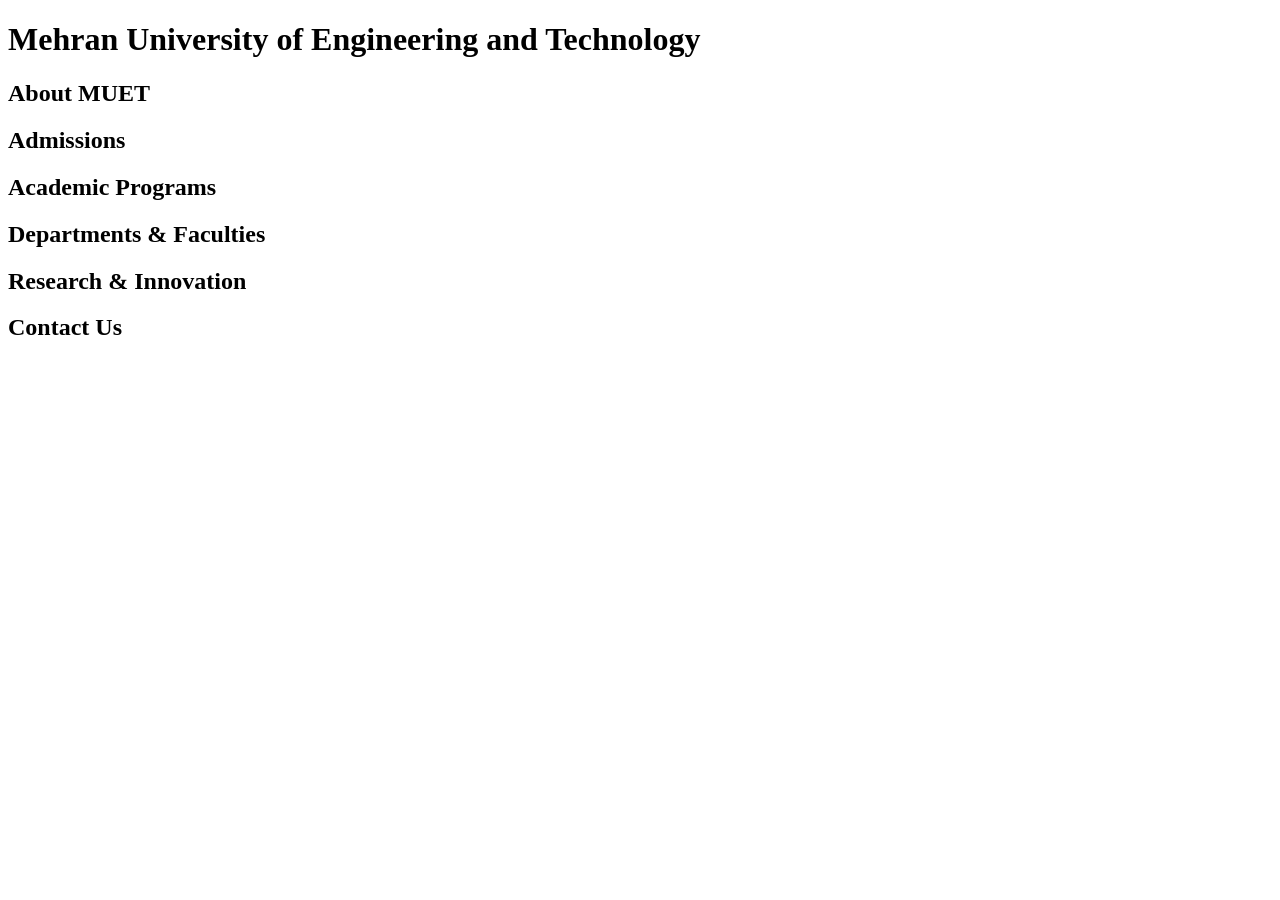
==== HTML TUTORIAL/index.html @ f73c81eb "about headings" ====
<!DOCTYPE html>
<html lang="en">
<head>
    <meta charset="UTF-8">
    <meta name="viewport" content="width=device-width, initial-scale=1.0">
    <title>Document</title>
</head>
<body>
    <h1>Mehran University of Engineering and Technology</h1>

     <h2>About MUET</h2>

<h2>Admissions</h2> 

<h2>Academic Programs</h2>

<h2>Departments & Faculties</h2>

<h2>Research & Innovation</h2>

<h2>Contact Us</h2>
</body>
</html>
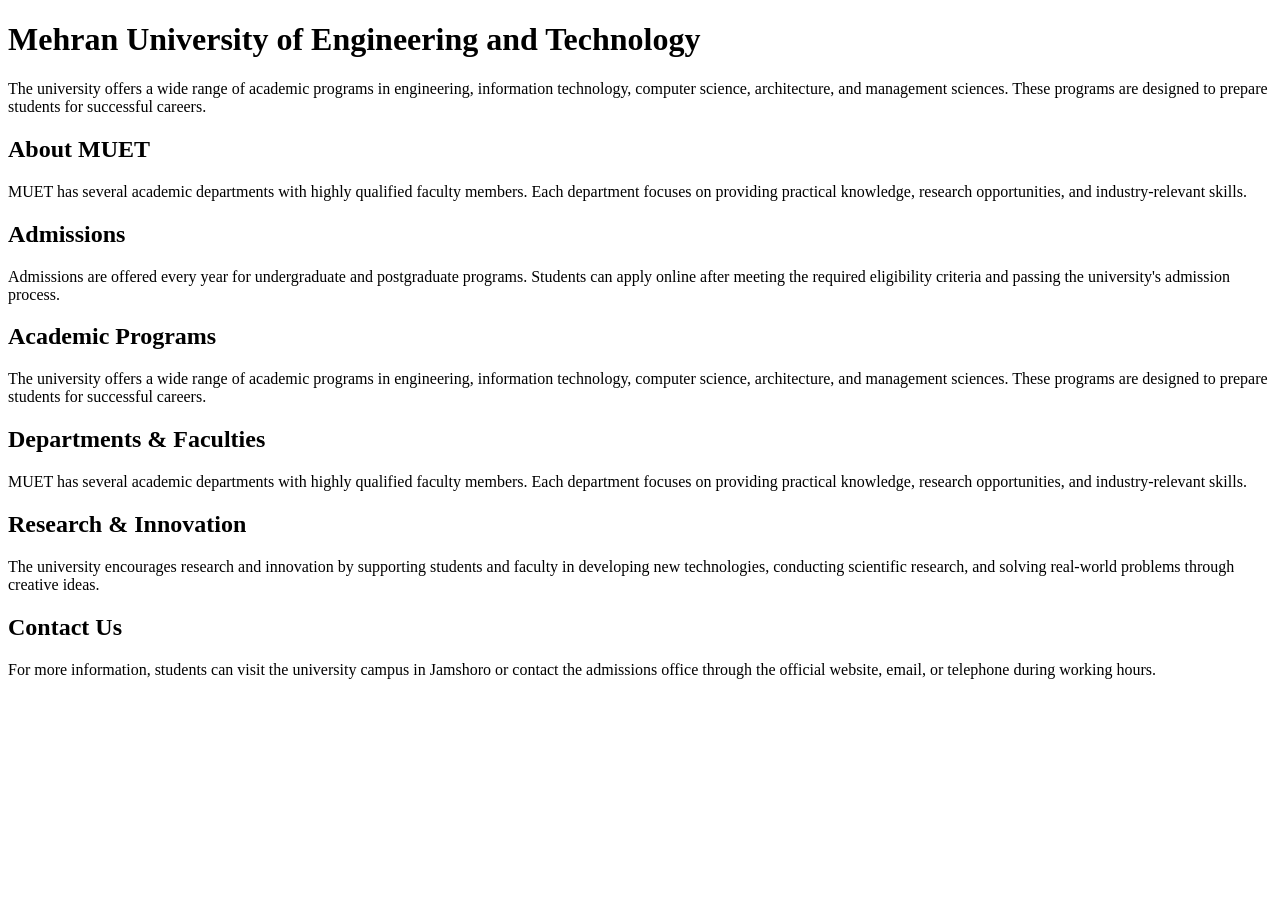
==== commit fe3a32ce: "about paragraphs" ====
--- a/HTML TUTORIAL/index.html
+++ b/HTML TUTORIAL/index.html
@@ -7,17 +7,38 @@
 </head>
 <body>
     <h1>Mehran University of Engineering and Technology</h1>
+    <p>
+The university offers a wide range of academic programs in engineering, information technology, computer science, architecture, and management sciences. These programs are designed to prepare students for successful careers.
+</p>
 
      <h2>About MUET</h2>
+     <p>
+MUET has several academic departments with highly qualified faculty members. Each department focuses on providing practical knowledge, research opportunities, and industry-relevant skills.
+</p>
 
 <h2>Admissions</h2> 
+<p>
+Admissions are offered every year for undergraduate and postgraduate programs. Students can apply online after meeting the required eligibility criteria and passing the university's admission process.
+</p>
 
 <h2>Academic Programs</h2>
+<p>
+The university offers a wide range of academic programs in engineering, information technology, computer science, architecture, and management sciences. These programs are designed to prepare students for successful careers.
+</p>
 
 <h2>Departments & Faculties</h2>
+<p>
+MUET has several academic departments with highly qualified faculty members. Each department focuses on providing practical knowledge, research opportunities, and industry-relevant skills.
+</p>
 
 <h2>Research & Innovation</h2>
+<p>
+The university encourages research and innovation by supporting students and faculty in developing new technologies, conducting scientific research, and solving real-world problems through creative ideas.
+</p>
 
 <h2>Contact Us</h2>
+<p>
+For more information, students can visit the university campus in Jamshoro or contact the admissions office through the official website, email, or telephone during working hours.
+</p>
 </body>
 </html>
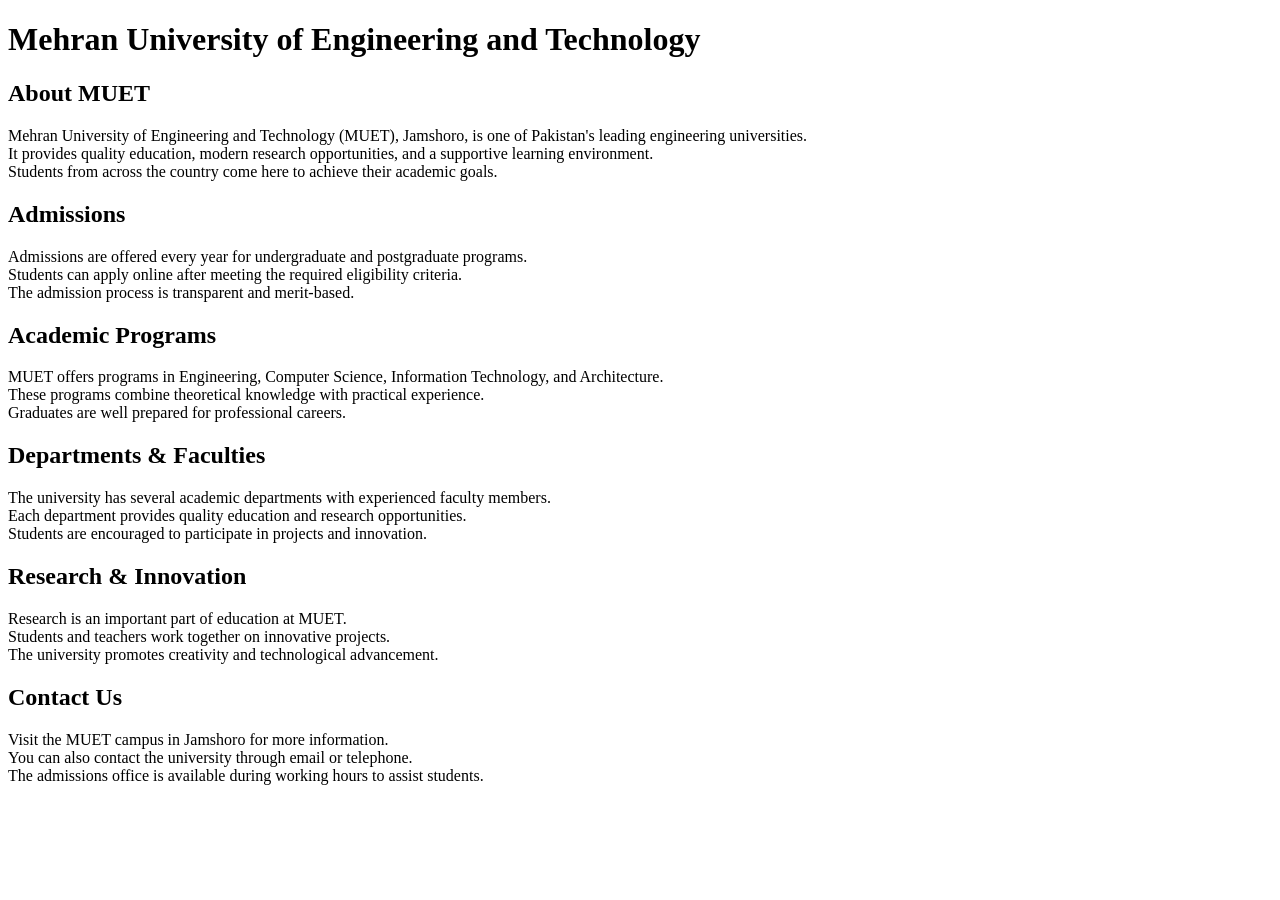
==== commit e175c16a: "br tags" ====
--- a/HTML TUTORIAL/index.html
+++ b/HTML TUTORIAL/index.html
@@ -7,38 +7,47 @@
 </head>
 <body>
     <h1>Mehran University of Engineering and Technology</h1>
-    <p>
-The university offers a wide range of academic programs in engineering, information technology, computer science, architecture, and management sciences. These programs are designed to prepare students for successful careers.
+
+<h2>About MUET</h2>
+<p>
+Mehran University of Engineering and Technology (MUET), Jamshoro, is one of Pakistan's leading engineering universities.<br>
+It provides quality education, modern research opportunities, and a supportive learning environment.<br>
+Students from across the country come here to achieve their academic goals.
 </p>
 
-     <h2>About MUET</h2>
-     <p>
-MUET has several academic departments with highly qualified faculty members. Each department focuses on providing practical knowledge, research opportunities, and industry-relevant skills.
-</p>
-
-<h2>Admissions</h2> 
+<h2>Admissions</h2>
 <p>
-Admissions are offered every year for undergraduate and postgraduate programs. Students can apply online after meeting the required eligibility criteria and passing the university's admission process.
+Admissions are offered every year for undergraduate and postgraduate programs.<br>
+Students can apply online after meeting the required eligibility criteria.<br>
+The admission process is transparent and merit-based.
 </p>
 
 <h2>Academic Programs</h2>
 <p>
-The university offers a wide range of academic programs in engineering, information technology, computer science, architecture, and management sciences. These programs are designed to prepare students for successful careers.
+MUET offers programs in Engineering, Computer Science, Information Technology, and Architecture.<br>
+These programs combine theoretical knowledge with practical experience.<br>
+Graduates are well prepared for professional careers.
 </p>
 
 <h2>Departments & Faculties</h2>
 <p>
-MUET has several academic departments with highly qualified faculty members. Each department focuses on providing practical knowledge, research opportunities, and industry-relevant skills.
+The university has several academic departments with experienced faculty members.<br>
+Each department provides quality education and research opportunities.<br>
+Students are encouraged to participate in projects and innovation.
 </p>
 
 <h2>Research & Innovation</h2>
 <p>
-The university encourages research and innovation by supporting students and faculty in developing new technologies, conducting scientific research, and solving real-world problems through creative ideas.
+Research is an important part of education at MUET.<br>
+Students and teachers work together on innovative projects.<br>
+The university promotes creativity and technological advancement.
 </p>
 
 <h2>Contact Us</h2>
 <p>
-For more information, students can visit the university campus in Jamshoro or contact the admissions office through the official website, email, or telephone during working hours.
+Visit the MUET campus in Jamshoro for more information.<br>
+You can also contact the university through email or telephone.<br>
+The admissions office is available during working hours to assist students.
 </p>
 </body>
 </html>
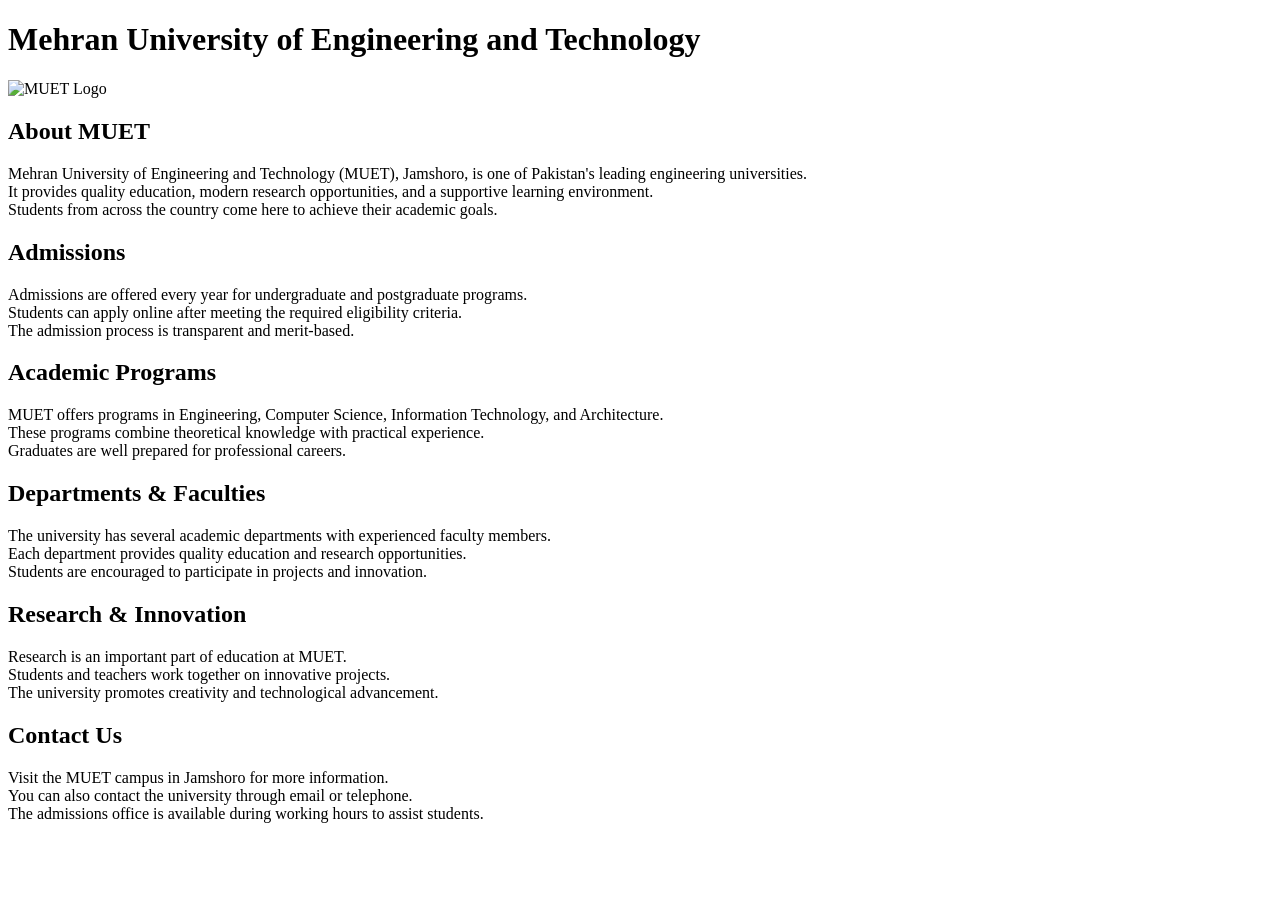
==== commit 7f471db0: "image updation" ====
--- a/HTML TUTORIAL/index.html
+++ b/HTML TUTORIAL/index.html
@@ -1,53 +1,58 @@
 <!DOCTYPE html>
-<html lang="en">
+<html>
 <head>
-    <meta charset="UTF-8">
-    <meta name="viewport" content="width=device-width, initial-scale=1.0">
-    <title>Document</title>
+    <title>Mehran University</title>
 </head>
 <body>
+
     <h1>Mehran University of Engineering and Technology</h1>
 
-<h2>About MUET</h2>
-<p>
-Mehran University of Engineering and Technology (MUET), Jamshoro, is one of Pakistan's leading engineering universities.<br>
-It provides quality education, modern research opportunities, and a supportive learning environment.<br>
-Students from across the country come here to achieve their academic goals.
-</p>
+    <img src="https://i.tribune.com.pk/media/images/1161162-Untitledx-1471026659/1161162-Untitledx-1471026659.jpg"
+         alt="MUET Logo"
+         width="500"
+         height="250">
 
-<h2>Admissions</h2>
-<p>
-Admissions are offered every year for undergraduate and postgraduate programs.<br>
-Students can apply online after meeting the required eligibility criteria.<br>
-The admission process is transparent and merit-based.
-</p>
+    <h2>About MUET</h2>
+    <p>
+        Mehran University of Engineering and Technology (MUET), Jamshoro, is one of Pakistan's leading engineering universities.<br>
+        It provides quality education, modern research opportunities, and a supportive learning environment.<br>
+        Students from across the country come here to achieve their academic goals.
+    </p>
 
-<h2>Academic Programs</h2>
-<p>
-MUET offers programs in Engineering, Computer Science, Information Technology, and Architecture.<br>
-These programs combine theoretical knowledge with practical experience.<br>
-Graduates are well prepared for professional careers.
-</p>
+    <h2>Admissions</h2>
+    <p>
+        Admissions are offered every year for undergraduate and postgraduate programs.<br>
+        Students can apply online after meeting the required eligibility criteria.<br>
+        The admission process is transparent and merit-based.
+    </p>
 
-<h2>Departments & Faculties</h2>
-<p>
-The university has several academic departments with experienced faculty members.<br>
-Each department provides quality education and research opportunities.<br>
-Students are encouraged to participate in projects and innovation.
-</p>
+    <h2>Academic Programs</h2>
+    <p>
+        MUET offers programs in Engineering, Computer Science, Information Technology, and Architecture.<br>
+        These programs combine theoretical knowledge with practical experience.<br>
+        Graduates are well prepared for professional careers.
+    </p>
 
-<h2>Research & Innovation</h2>
-<p>
-Research is an important part of education at MUET.<br>
-Students and teachers work together on innovative projects.<br>
-The university promotes creativity and technological advancement.
-</p>
+    <h2>Departments & Faculties</h2>
+    <p>
+        The university has several academic departments with experienced faculty members.<br>
+        Each department provides quality education and research opportunities.<br>
+        Students are encouraged to participate in projects and innovation.
+    </p>
 
-<h2>Contact Us</h2>
-<p>
-Visit the MUET campus in Jamshoro for more information.<br>
-You can also contact the university through email or telephone.<br>
-The admissions office is available during working hours to assist students.
-</p>
+    <h2>Research & Innovation</h2>
+    <p>
+        Research is an important part of education at MUET.<br>
+        Students and teachers work together on innovative projects.<br>
+        The university promotes creativity and technological advancement.
+    </p>
+
+    <h2>Contact Us</h2>
+    <p>
+        Visit the MUET campus in Jamshoro for more information.<br>
+        You can also contact the university through email or telephone.<br>
+        The admissions office is available during working hours to assist students.
+    </p>
+
 </body>
 </html>
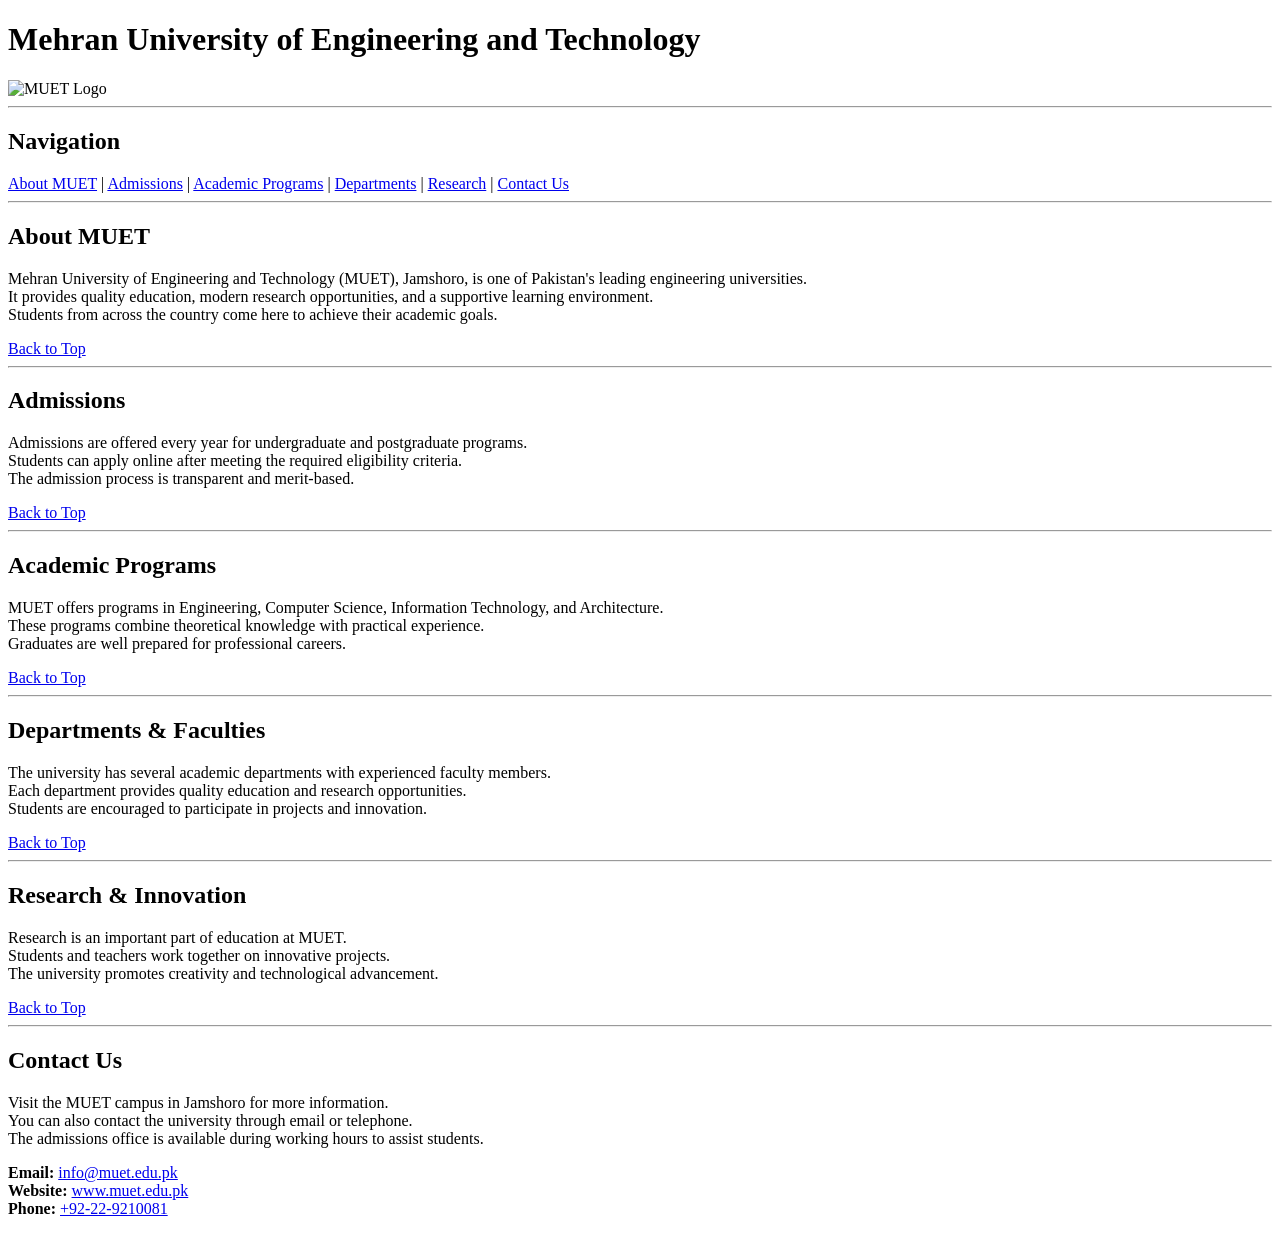
==== commit 1aef3af8: "a tags(anchar lin)" ====
--- a/HTML TUTORIAL/index.html
+++ b/HTML TUTORIAL/index.html
@@ -1,7 +1,7 @@
 <!DOCTYPE html>
 <html>
 <head>
-    <title>Mehran University</title>
+    <title>Mehran University of Engineering and Technology</title>
 </head>
 <body>
 
@@ -12,47 +12,98 @@
          width="500"
          height="250">
 
-    <h2>About MUET</h2>
+    <hr>
+
+    <!-- Navigation Menu -->
+    <h2>Navigation</h2>
+
+    <a href="#about">About MUET</a> |
+    <a href="#admission">Admissions</a> |
+    <a href="#programs">Academic Programs</a> |
+    <a href="#departments">Departments</a> |
+    <a href="#research">Research</a> |
+    <a href="#contact">Contact Us</a>
+
+    <hr>
+
+    <!-- About -->
+    <h2 id="about">About MUET</h2>
     <p>
         Mehran University of Engineering and Technology (MUET), Jamshoro, is one of Pakistan's leading engineering universities.<br>
         It provides quality education, modern research opportunities, and a supportive learning environment.<br>
         Students from across the country come here to achieve their academic goals.
     </p>
 
-    <h2>Admissions</h2>
+    <a href="#top">Back to Top</a>
+
+    <hr>
+
+    <!-- Admissions -->
+    <h2 id="admission">Admissions</h2>
     <p>
         Admissions are offered every year for undergraduate and postgraduate programs.<br>
         Students can apply online after meeting the required eligibility criteria.<br>
         The admission process is transparent and merit-based.
     </p>
 
-    <h2>Academic Programs</h2>
+    <a href="#top">Back to Top</a>
+
+    <hr>
+
+    <!-- Academic Programs -->
+    <h2 id="programs">Academic Programs</h2>
     <p>
         MUET offers programs in Engineering, Computer Science, Information Technology, and Architecture.<br>
         These programs combine theoretical knowledge with practical experience.<br>
         Graduates are well prepared for professional careers.
     </p>
 
-    <h2>Departments & Faculties</h2>
+    <a href="#top">Back to Top</a>
+
+    <hr>
+
+    <!-- Departments -->
+    <h2 id="departments">Departments & Faculties</h2>
     <p>
         The university has several academic departments with experienced faculty members.<br>
         Each department provides quality education and research opportunities.<br>
         Students are encouraged to participate in projects and innovation.
     </p>
 
-    <h2>Research & Innovation</h2>
+    <a href="#top">Back to Top</a>
+
+    <hr>
+
+    <!-- Research -->
+    <h2 id="research">Research & Innovation</h2>
     <p>
         Research is an important part of education at MUET.<br>
         Students and teachers work together on innovative projects.<br>
         The university promotes creativity and technological advancement.
     </p>
 
-    <h2>Contact Us</h2>
+    <a href="#top">Back to Top</a>
+
+    <hr>
+
+    <!-- Contact -->
+    <h2 id="contact">Contact Us</h2>
     <p>
         Visit the MUET campus in Jamshoro for more information.<br>
         You can also contact the university through email or telephone.<br>
         The admissions office is available during working hours to assist students.
     </p>
 
+    <p>
+        <b>Email:</b>
+        <a href="mailto:info@muet.edu.pk">info@muet.edu.pk</a><br>
+
+        <b>Website:</b>
+        <a href="https://www.muet.edu.pk" target="_blank">www.muet.edu.pk</a><br>
+
+        <b>Phone:</b>
+        <a href="tel:+92229210081">+92-22-9210081</a>
+    </p>
+
 </body>
 </html>
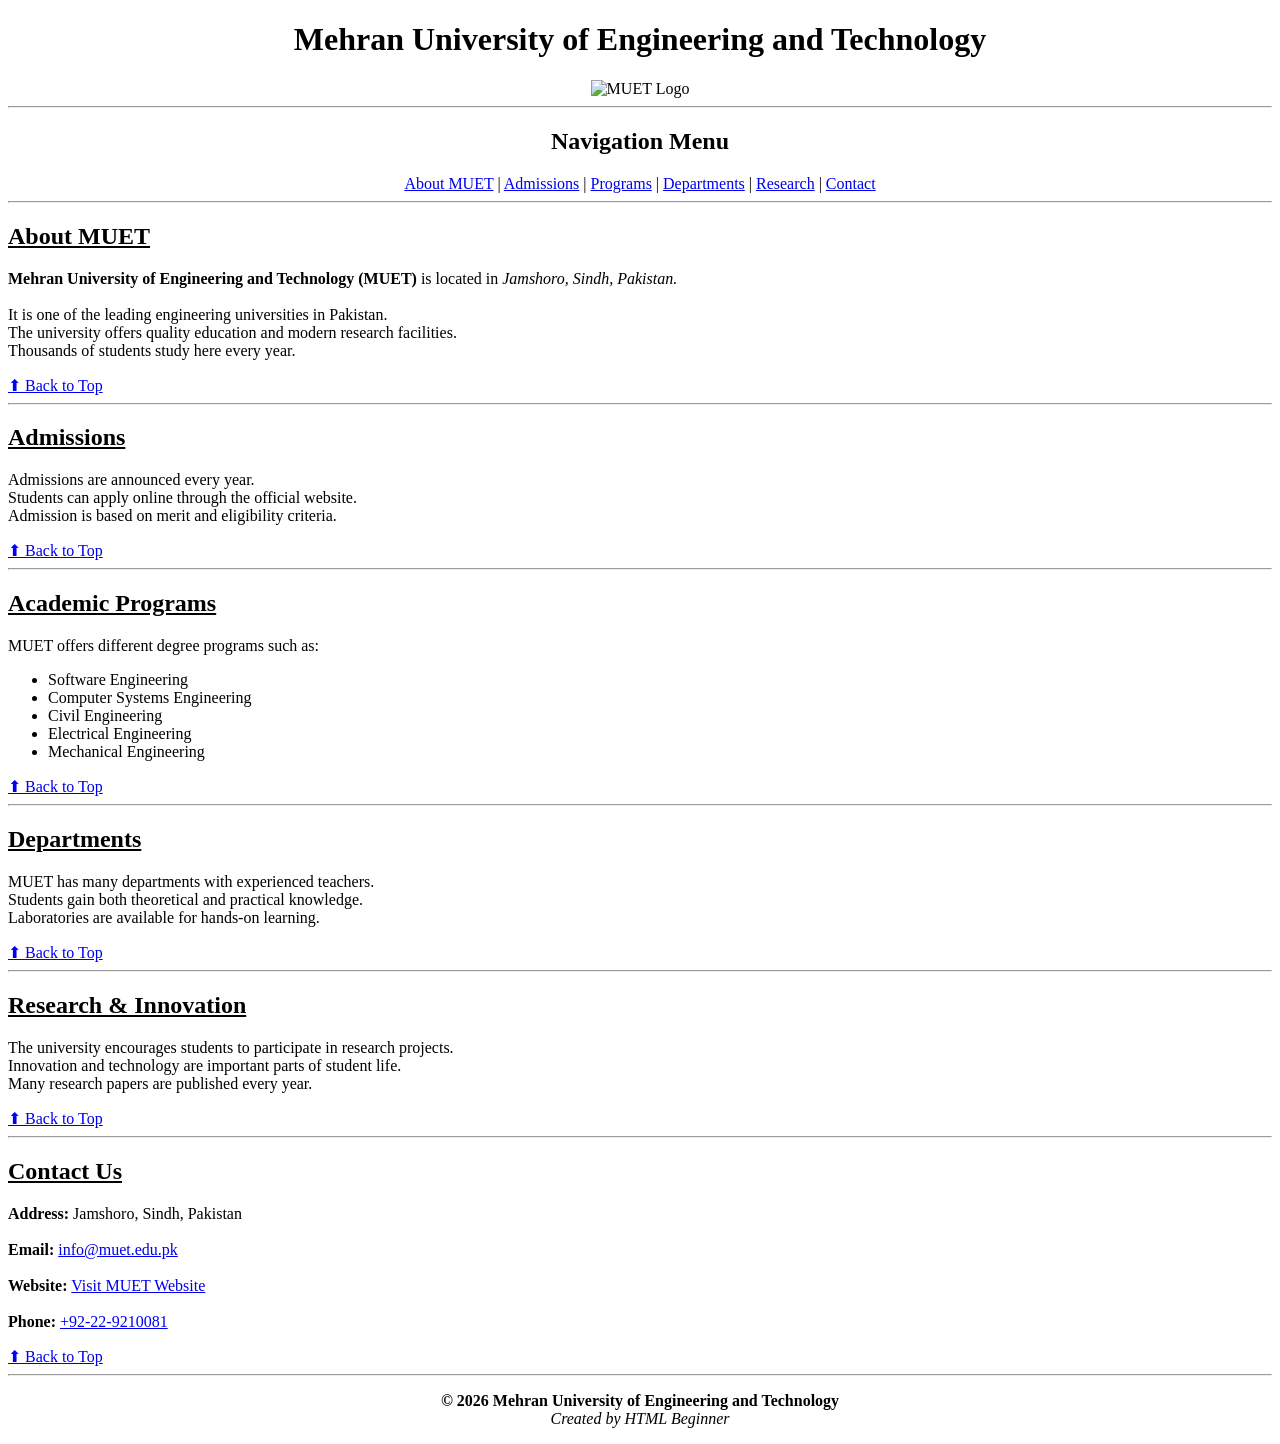
==== commit f61f4f2b: "div concept" ====
--- a/HTML TUTORIAL/index.html
+++ b/HTML TUTORIAL/index.html
@@ -1,109 +1,171 @@
 <!DOCTYPE html>
 <html>
+
 <head>
     <title>Mehran University of Engineering and Technology</title>
 </head>
-<body>
 
-    <h1>Mehran University of Engineering and Technology</h1>
+<body id="top">
 
-    <img src="https://i.tribune.com.pk/media/images/1161162-Untitledx-1471026659/1161162-Untitledx-1471026659.jpg"
-         alt="MUET Logo"
-         width="500"
-         height="250">
+    <!-- Main Heading -->
+    <center>
+        <h1>Mehran University of Engineering and Technology</h1>
+    </center>
+
+    <!-- University Logo -->
+    <center>
+        <img src="https://i.tribune.com.pk/media/images/1161162-Untitledx-1471026659/1161162-Untitledx-1471026659.jpg"
+            alt="MUET Logo"
+            width="500"
+            height="250">
+    </center>
 
     <hr>
 
-    <!-- Navigation Menu -->
-    <h2>Navigation</h2>
+    <!-- Navigation -->
+    <center>
+        <h2>Navigation Menu</h2>
 
-    <a href="#about">About MUET</a> |
-    <a href="#admission">Admissions</a> |
-    <a href="#programs">Academic Programs</a> |
-    <a href="#departments">Departments</a> |
-    <a href="#research">Research</a> |
-    <a href="#contact">Contact Us</a>
+        <a href="#about">About MUET</a> |
+        <a href="#admission">Admissions</a> |
+        <a href="#programs">Programs</a> |
+        <a href="#departments">Departments</a> |
+        <a href="#research">Research</a> |
+        <a href="#contact">Contact</a>
+    </center>
 
     <hr>
 
     <!-- About -->
-    <h2 id="about">About MUET</h2>
-    <p>
-        Mehran University of Engineering and Technology (MUET), Jamshoro, is one of Pakistan's leading engineering universities.<br>
-        It provides quality education, modern research opportunities, and a supportive learning environment.<br>
-        Students from across the country come here to achieve their academic goals.
-    </p>
+    <div id="about">
 
-    <a href="#top">Back to Top</a>
+        <h2><u>About MUET</u></h2>
+
+        <p>
+            <b>Mehran University of Engineering and Technology (MUET)</b> is located in
+            <i>Jamshoro, Sindh, Pakistan.</i><br><br>
+
+            It is one of the leading engineering universities in Pakistan.<br>
+            The university offers quality education and modern research facilities.<br>
+            Thousands of students study here every year.
+        </p>
+
+        <a href="#top">⬆ Back to Top</a>
+
+    </div>
 
     <hr>
 
     <!-- Admissions -->
-    <h2 id="admission">Admissions</h2>
-    <p>
-        Admissions are offered every year for undergraduate and postgraduate programs.<br>
-        Students can apply online after meeting the required eligibility criteria.<br>
-        The admission process is transparent and merit-based.
-    </p>
+    <div id="admission">
 
-    <a href="#top">Back to Top</a>
+        <h2><u>Admissions</u></h2>
+
+        <p>
+            Admissions are announced every year.<br>
+            Students can apply online through the official website.<br>
+            Admission is based on merit and eligibility criteria.
+        </p>
+
+        <a href="#top">⬆ Back to Top</a>
+
+    </div>
 
     <hr>
 
-    <!-- Academic Programs -->
-    <h2 id="programs">Academic Programs</h2>
-    <p>
-        MUET offers programs in Engineering, Computer Science, Information Technology, and Architecture.<br>
-        These programs combine theoretical knowledge with practical experience.<br>
-        Graduates are well prepared for professional careers.
-    </p>
+    <!-- Programs -->
+    <div id="programs">
 
-    <a href="#top">Back to Top</a>
+        <h2><u>Academic Programs</u></h2>
+
+        <p>
+            MUET offers different degree programs such as:
+        </p>
+
+        <ul>
+            <li>Software Engineering</li>
+            <li>Computer Systems Engineering</li>
+            <li>Civil Engineering</li>
+            <li>Electrical Engineering</li>
+            <li>Mechanical Engineering</li>
+        </ul>
+
+        <a href="#top">⬆ Back to Top</a>
+
+    </div>
 
     <hr>
 
     <!-- Departments -->
-    <h2 id="departments">Departments & Faculties</h2>
-    <p>
-        The university has several academic departments with experienced faculty members.<br>
-        Each department provides quality education and research opportunities.<br>
-        Students are encouraged to participate in projects and innovation.
-    </p>
+    <div id="departments">
 
-    <a href="#top">Back to Top</a>
+        <h2><u>Departments</u></h2>
+
+        <p>
+            MUET has many departments with experienced teachers.<br>
+            Students gain both theoretical and practical knowledge.<br>
+            Laboratories are available for hands-on learning.
+        </p>
+
+        <a href="#top">⬆ Back to Top</a>
+
+    </div>
 
     <hr>
 
     <!-- Research -->
-    <h2 id="research">Research & Innovation</h2>
-    <p>
-        Research is an important part of education at MUET.<br>
-        Students and teachers work together on innovative projects.<br>
-        The university promotes creativity and technological advancement.
-    </p>
+    <div id="research">
 
-    <a href="#top">Back to Top</a>
+        <h2><u>Research & Innovation</u></h2>
+
+        <p>
+            The university encourages students to participate in research projects.<br>
+            Innovation and technology are important parts of student life.<br>
+            Many research papers are published every year.
+        </p>
+
+        <a href="#top">⬆ Back to Top</a>
+
+    </div>
 
     <hr>
 
     <!-- Contact -->
-    <h2 id="contact">Contact Us</h2>
-    <p>
-        Visit the MUET campus in Jamshoro for more information.<br>
-        You can also contact the university through email or telephone.<br>
-        The admissions office is available during working hours to assist students.
-    </p>
+    <div id="contact">
 
-    <p>
-        <b>Email:</b>
-        <a href="mailto:info@muet.edu.pk">info@muet.edu.pk</a><br>
+        <h2><u>Contact Us</u></h2>
 
-        <b>Website:</b>
-        <a href="https://www.muet.edu.pk" target="_blank">www.muet.edu.pk</a><br>
+        <p>
+            <b>Address:</b> Jamshoro, Sindh, Pakistan <br><br>
 
-        <b>Phone:</b>
-        <a href="tel:+92229210081">+92-22-9210081</a>
-    </p>
+            <b>Email:</b>
+            <a href="mailto:info@muet.edu.pk">info@muet.edu.pk</a><br><br>
+
+            <b>Website:</b>
+            <a href="https://www.muet.edu.pk" target="_blank">
+                Visit MUET Website
+            </a><br><br>
+
+            <b>Phone:</b>
+            <a href="tel:+92229210081">
+                +92-22-9210081
+            </a>
+        </p>
+
+        <a href="#top">⬆ Back to Top</a>
+
+    </div>
+
+    <hr>
+
+    <!-- Footer -->
+    <center>
+        <p>
+            <b>© 2026 Mehran University of Engineering and Technology</b><br>
+            <i>Created by HTML Beginner</i>
+        </p>
+    </center>
 
 </body>
+
 </html>
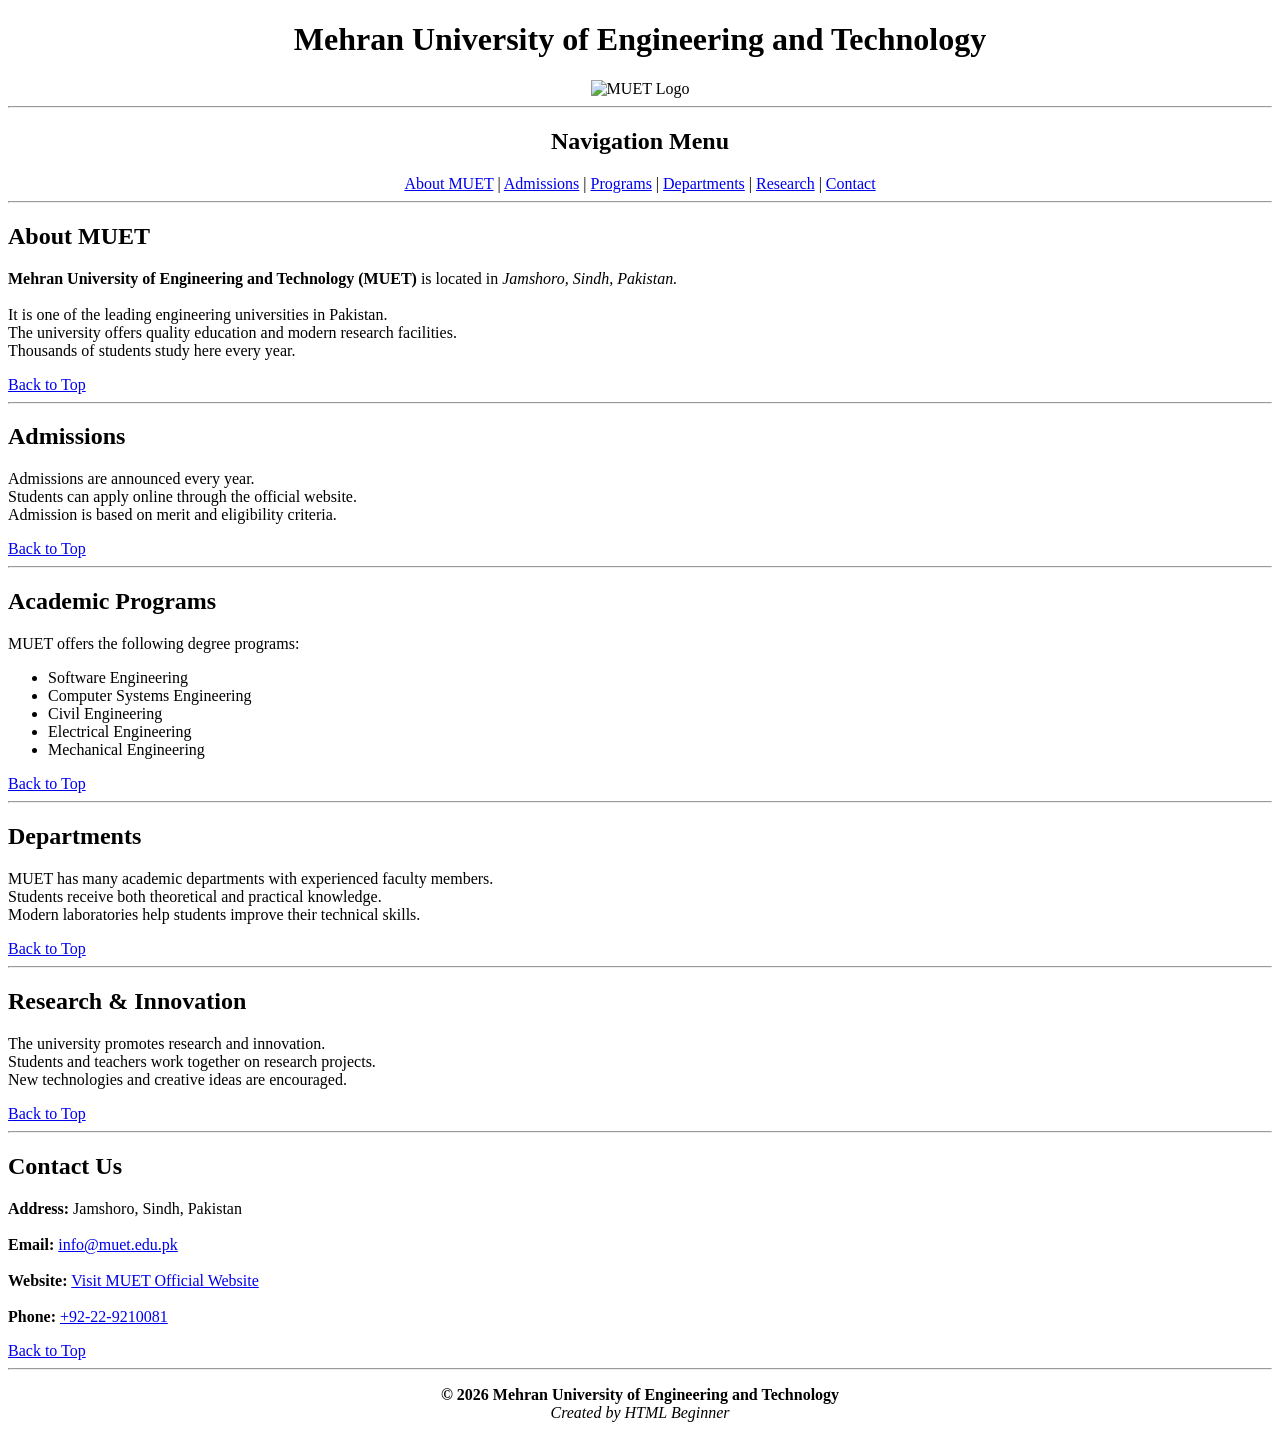
==== commit f4c8720e: "id updations" ====
--- a/HTML TUTORIAL/index.html
+++ b/HTML TUTORIAL/index.html
@@ -8,38 +8,43 @@
 <body id="top">
 
     <!-- Main Heading -->
-    <center>
+    <center id="home">
         <h1>Mehran University of Engineering and Technology</h1>
     </center>
 
     <!-- University Logo -->
-    <center>
+    <center id="logo">
         <img src="https://i.tribune.com.pk/media/images/1161162-Untitledx-1471026659/1161162-Untitledx-1471026659.jpg"
-            alt="MUET Logo"
-            width="500"
-            height="250">
+             alt="MUET Logo"
+             width="500"
+             height="250">
     </center>
 
     <hr>
 
-    <!-- Navigation -->
-    <center>
-        <h2>Navigation Menu</h2>
+    <!-- Navigation Menu -->
+    <div id="navigation">
 
-        <a href="#about">About MUET</a> |
-        <a href="#admission">Admissions</a> |
-        <a href="#programs">Programs</a> |
-        <a href="#departments">Departments</a> |
-        <a href="#research">Research</a> |
-        <a href="#contact">Contact</a>
-    </center>
+        <center>
+            <h2>Navigation Menu</h2>
+
+            <a href="#about">About MUET</a> |
+            <a href="#admission">Admissions</a> |
+            <a href="#programs">Programs</a> |
+            <a href="#departments">Departments</a> |
+            <a href="#research">Research</a> |
+            <a href="#contact">Contact</a>
+
+        </center>
+
+    </div>
 
     <hr>
 
     <!-- About -->
     <div id="about">
 
-        <h2><u>About MUET</u></h2>
+        <h2>About MUET</h2>
 
         <p>
             <b>Mehran University of Engineering and Technology (MUET)</b> is located in
@@ -50,7 +55,7 @@
             Thousands of students study here every year.
         </p>
 
-        <a href="#top">⬆ Back to Top</a>
+        <a href="#top">Back to Top</a>
 
     </div>
 
@@ -59,7 +64,7 @@
     <!-- Admissions -->
     <div id="admission">
 
-        <h2><u>Admissions</u></h2>
+        <h2>Admissions</h2>
 
         <p>
             Admissions are announced every year.<br>
@@ -67,7 +72,7 @@
             Admission is based on merit and eligibility criteria.
         </p>
 
-        <a href="#top">⬆ Back to Top</a>
+        <a href="#top">Back to Top</a>
 
     </div>
 
@@ -76,11 +81,9 @@
     <!-- Programs -->
     <div id="programs">
 
-        <h2><u>Academic Programs</u></h2>
+        <h2>Academic Programs</h2>
 
-        <p>
-            MUET offers different degree programs such as:
-        </p>
+        <p>MUET offers the following degree programs:</p>
 
         <ul>
             <li>Software Engineering</li>
@@ -90,7 +93,7 @@
             <li>Mechanical Engineering</li>
         </ul>
 
-        <a href="#top">⬆ Back to Top</a>
+        <a href="#top">Back to Top</a>
 
     </div>
 
@@ -99,15 +102,15 @@
     <!-- Departments -->
     <div id="departments">
 
-        <h2><u>Departments</u></h2>
+        <h2>Departments</h2>
 
         <p>
-            MUET has many departments with experienced teachers.<br>
-            Students gain both theoretical and practical knowledge.<br>
-            Laboratories are available for hands-on learning.
+            MUET has many academic departments with experienced faculty members.<br>
+            Students receive both theoretical and practical knowledge.<br>
+            Modern laboratories help students improve their technical skills.
         </p>
 
-        <a href="#top">⬆ Back to Top</a>
+        <a href="#top">Back to Top</a>
 
     </div>
 
@@ -116,15 +119,15 @@
     <!-- Research -->
     <div id="research">
 
-        <h2><u>Research & Innovation</u></h2>
+        <h2>Research & Innovation</h2>
 
         <p>
-            The university encourages students to participate in research projects.<br>
-            Innovation and technology are important parts of student life.<br>
-            Many research papers are published every year.
+            The university promotes research and innovation.<br>
+            Students and teachers work together on research projects.<br>
+            New technologies and creative ideas are encouraged.
         </p>
 
-        <a href="#top">⬆ Back to Top</a>
+        <a href="#top">Back to Top</a>
 
     </div>
 
@@ -133,9 +136,10 @@
     <!-- Contact -->
     <div id="contact">
 
-        <h2><u>Contact Us</u></h2>
+        <h2>Contact Us</h2>
 
         <p>
+
             <b>Address:</b> Jamshoro, Sindh, Pakistan <br><br>
 
             <b>Email:</b>
@@ -143,28 +147,33 @@
 
             <b>Website:</b>
             <a href="https://www.muet.edu.pk" target="_blank">
-                Visit MUET Website
+                Visit MUET Official Website
             </a><br><br>
 
             <b>Phone:</b>
-            <a href="tel:+92229210081">
-                +92-22-9210081
-            </a>
+            <a href="tel:+92229210081">+92-22-9210081</a>
+
         </p>
 
-        <a href="#top">⬆ Back to Top</a>
+        <a href="#top">Back to Top</a>
 
     </div>
 
     <hr>
 
     <!-- Footer -->
-    <center>
-        <p>
-            <b>© 2026 Mehran University of Engineering and Technology</b><br>
-            <i>Created by HTML Beginner</i>
-        </p>
-    </center>
+    <div id="footer">
+
+        <center>
+
+            <p>
+                <b>© 2026 Mehran University of Engineering and Technology</b><br>
+                <i>Created by HTML Beginner</i>
+            </p>
+
+        </center>
+
+    </div>
 
 </body>
 
